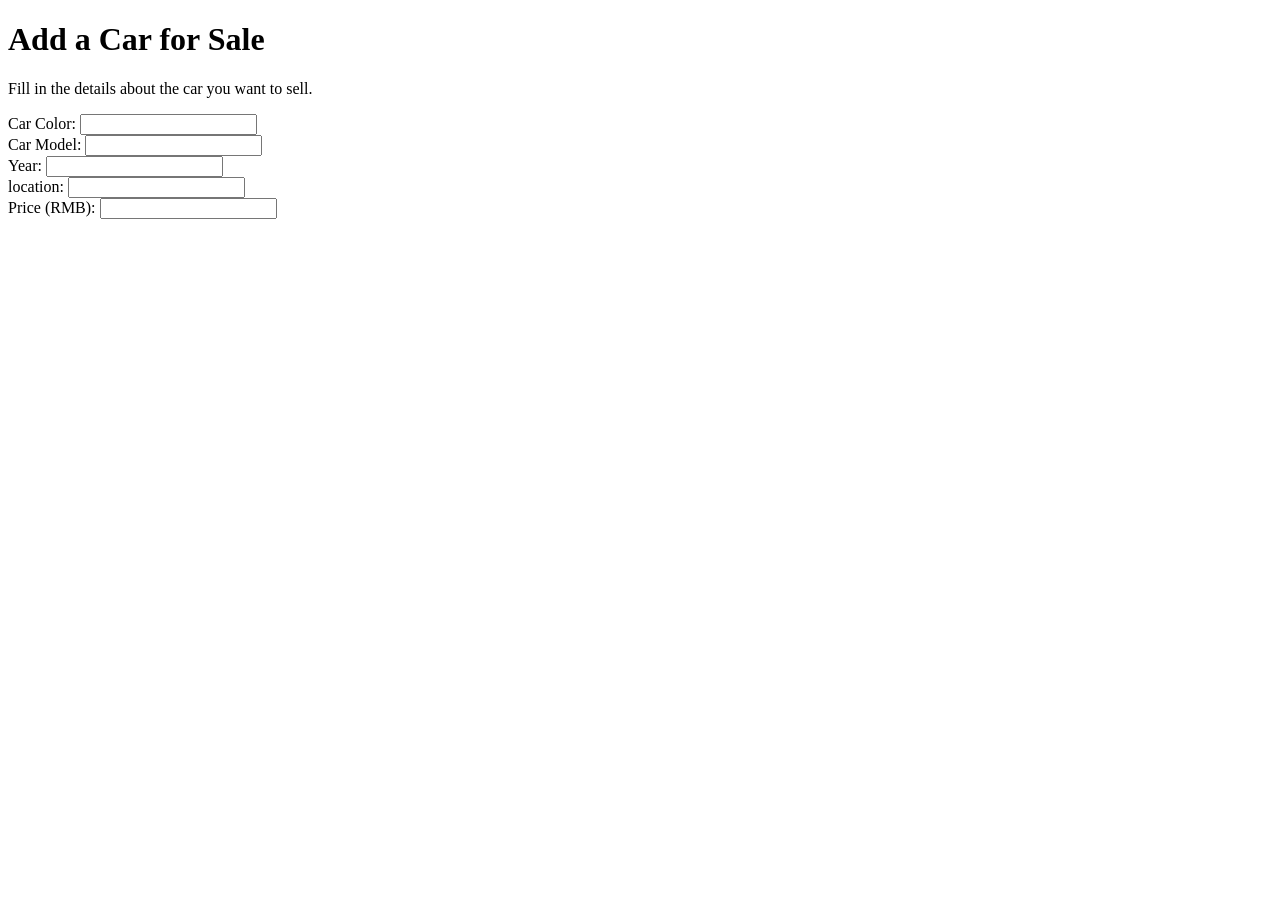
==== add-car.html @ f3f3f11a "add other inputting fileds add model number location price to inputting" ====
<!DOCTYPE html>
<html>
<head>
    <title>AutoMall - Add Car</title>
</head>
<body>
    <h1>Add a Car for Sale</h1>
    <p>Fill in the details about the car you want to sell.</p>
    <form id="addCarForm">
         <!-- car'color -->
        <div>
            <label>Car Color:</label>
            <input type="text" id="colorInput">
        </div>
        <!-- model -->
        <div>
            <label>Car Model:</label>
            <input type="text" id="modelInput">
        </div>
        <!-- car'number -->
        <div>
            <label>Year:</label>
            <input type="number" id="yearInput">
        </div>
        <!-- seller city -->
        <div>
            <label>location:</label>
            <input type="text" id="locationInput">
        </div>
        <div>
            <label>Price (RMB):</label>
            <input type="number" id="priceInput">
        </div>
    </form>
</body>
</html>
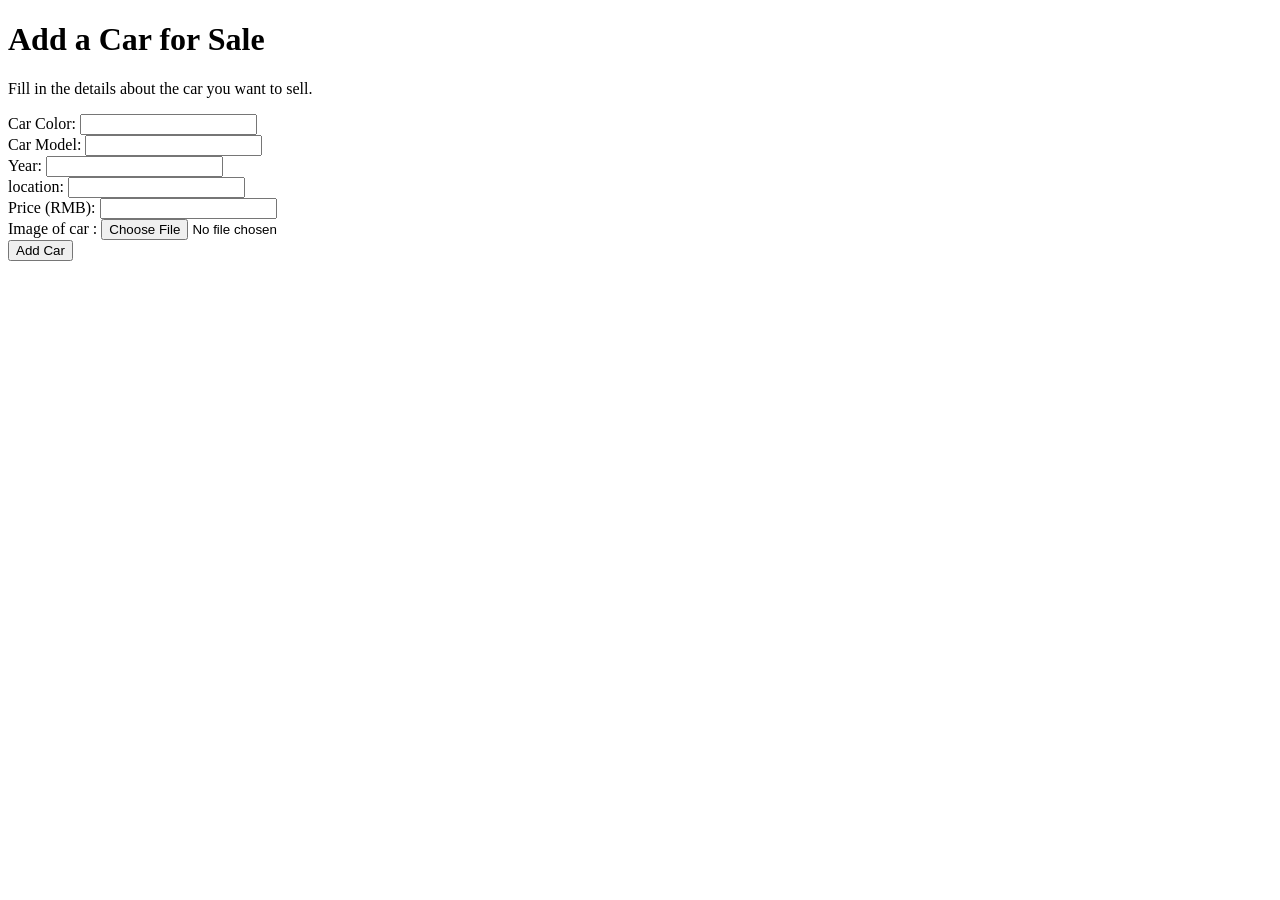
==== commit d5689fb9: "add bottom and picture add a 'Add car' bottom and the final car images" ====
--- a/add-car.html
+++ b/add-car.html
@@ -31,6 +31,12 @@
             <label>Price (RMB):</label>
             <input type="number" id="priceInput">
         </div>
+        <!-- car images -->
+        <div>
+            <label>Image of car :</label>
+            <input type="file" id="pictureInput">
+        </div>
+        <button>Add Car</button>
     </form>
 </body>
 </html>
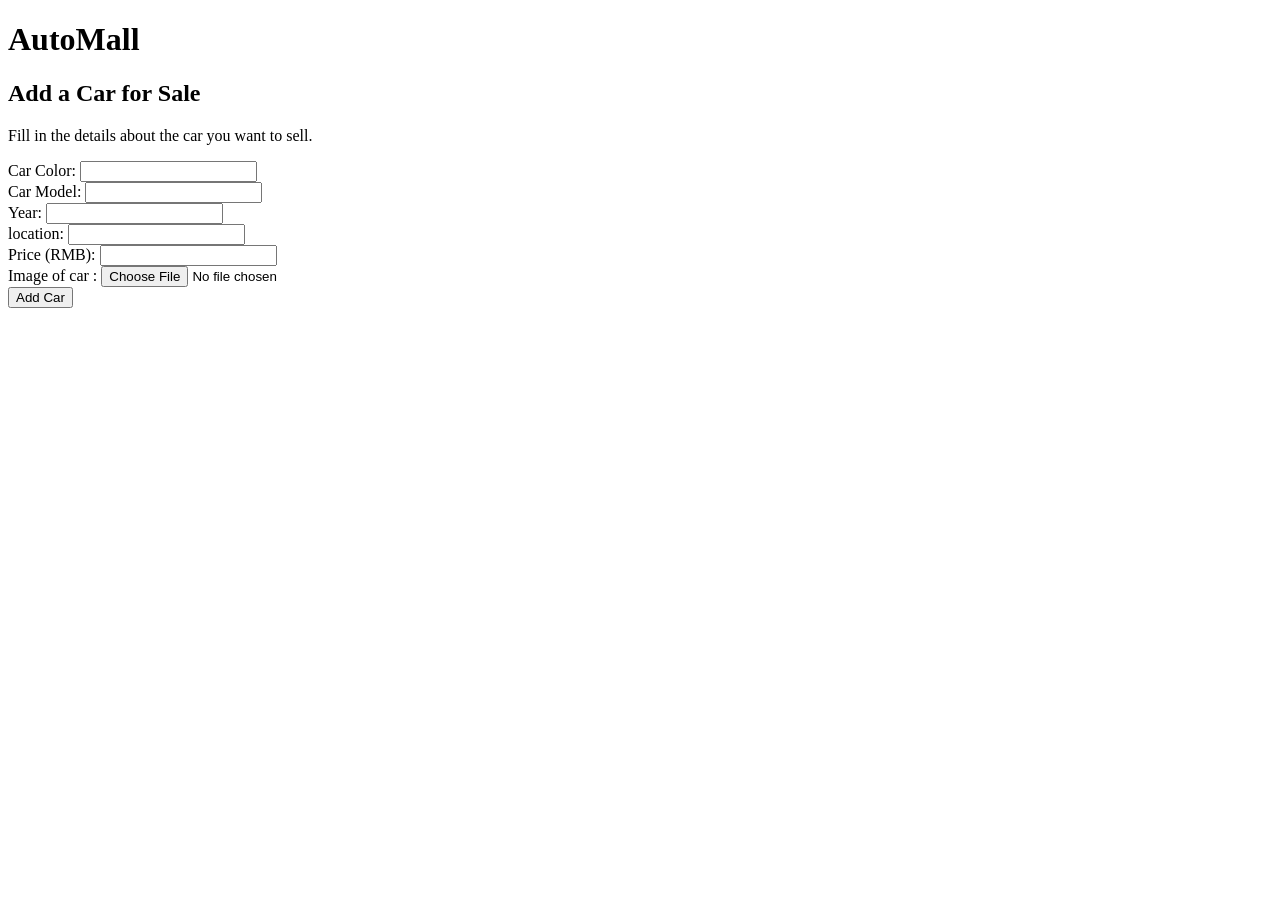
==== commit 9e7b473e: "add a main title and ready for CSS add a big title AutoMall and get ready for CSS" ====
--- a/add-car.html
+++ b/add-car.html
@@ -2,9 +2,12 @@
 <html>
 <head>
     <title>AutoMall - Add Car</title>
+     <!-- for CSS -->
+   <link rel="stylesheet" href="add-car-style.css">
 </head>
 <body>
-    <h1>Add a Car for Sale</h1>
+    <h1>AutoMall</h1>
+    <h2>Add a Car for Sale</h2>
     <p>Fill in the details about the car you want to sell.</p>
     <form id="addCarForm">
          <!-- car'color -->
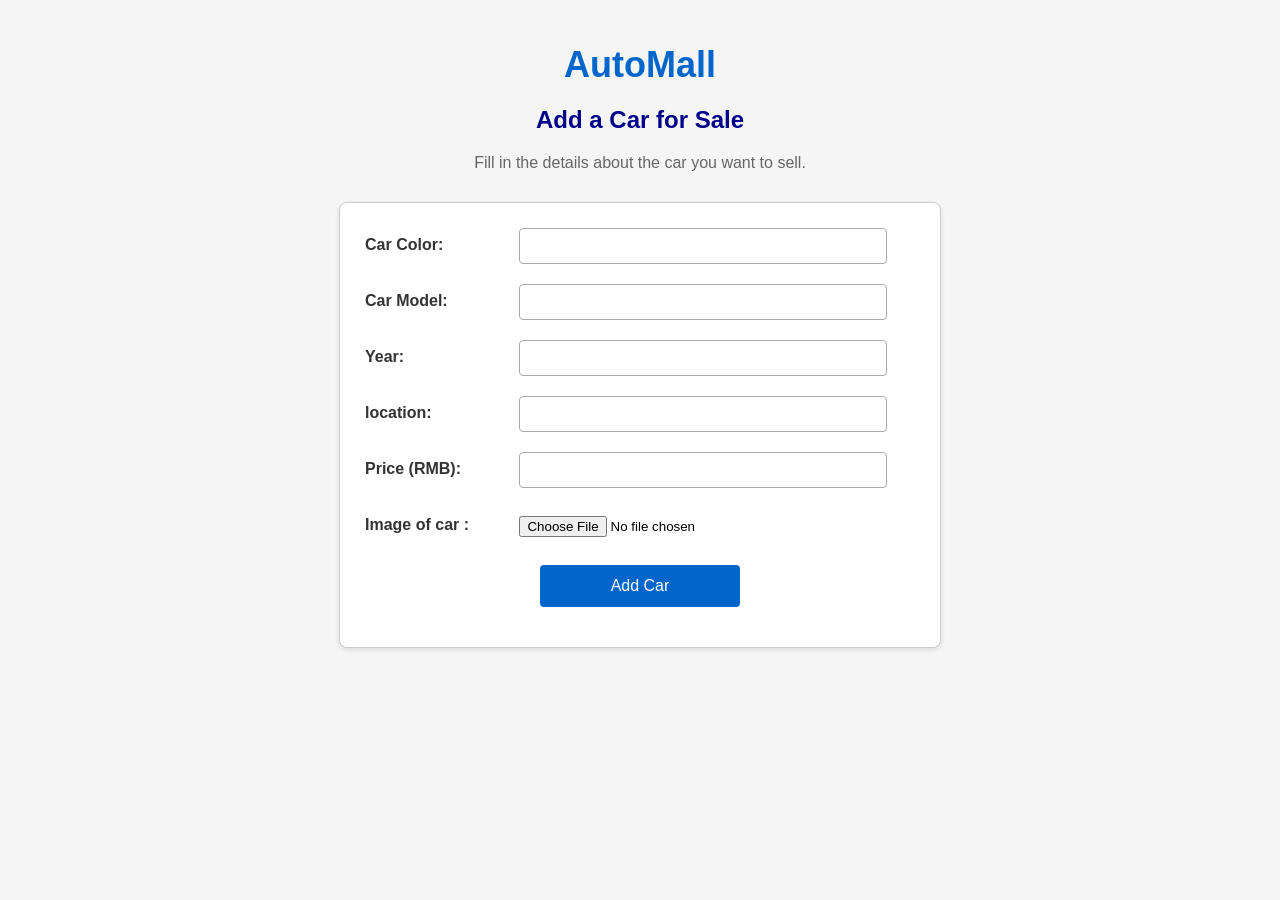
==== commit 19c99daa: "update button and HTML  rewrote the button selector and added state when hovering. change HTML struc" ====
--- a/add-car.html
+++ b/add-car.html
@@ -12,30 +12,36 @@
     <form id="addCarForm">
          <!-- car'color -->
         <div>
+            <div class="form-row">
             <label>Car Color:</label>
             <input type="text" id="colorInput">
         </div>
         <!-- model -->
         <div>
+            <div class="form-row">
             <label>Car Model:</label>
             <input type="text" id="modelInput">
         </div>
         <!-- car'number -->
         <div>
+            <div class="form-row">
             <label>Year:</label>
             <input type="number" id="yearInput">
         </div>
         <!-- seller city -->
         <div>
+            <div class="form-row">
             <label>location:</label>
             <input type="text" id="locationInput">
         </div>
         <div>
+            <div class="form-row">
             <label>Price (RMB):</label>
             <input type="number" id="priceInput">
         </div>
         <!-- car images -->
         <div>
+            <div class="form-row">
             <label>Image of car :</label>
             <input type="file" id="pictureInput">
         </div>
--- a/add-car-style.css
+++ b/add-car-style.css
@@ -0,0 +1,73 @@
+body {
+    background-color: #f5f5f5;  
+    font-family: Arial, Helvetica, sans-serif; /* another word form */ 
+    margin: 0;
+    padding: 20px;
+}
+h1 {
+    text-align: center;
+    color: #0066cc; 
+    font-size: 36px; 
+    margin-bottom: 10px; 
+}
+h2 {
+    text-align: center;
+    color: darkblue;
+}
+p {
+    text-align: center;
+    color: #666;  
+    font-size: 16px;  
+    margin-bottom: 30px; 
+}
+form {
+    background-color: white;
+    width: 550px;  
+    margin: 0 auto; 
+    padding: 25px; 
+    border: 1px solid #ccc;  
+    border-radius: 8px; 
+    box-shadow: 0 2px 5px rgba(0,0,0,0.1);  
+}
+.form-row {
+    margin-bottom: 20px; 
+    clear: both;  
+}
+div {
+    margin-bottom: 15px;
+}
+label {
+    display: inline-block;
+    width: 150px; 
+    font-weight: bold;  
+    color: #333; 
+    vertical-align: top; 
+    padding-top: 8px; 
+}
+input[type="text"],
+input[type="number"] {
+    width: 350px;
+    padding: 8px;  
+    border: 1px solid #aaa; 
+    border-radius: 4px; 
+    font-size: 16px;  
+}
+input[type="file"] {
+    width: 350px;
+    padding: 8px 0; 
+}
+
+button {
+    background-color: #0066cc; 
+    color: white;
+    padding: 12px 25px; 
+    border: none;
+    border-radius: 4px; 
+    font-size: 16px; 
+    cursor: pointer; 
+    display: block; 
+    margin: 20px auto 0; 
+    width: 200px;  
+}
+button:hover {
+    background-color: #0052a3; }
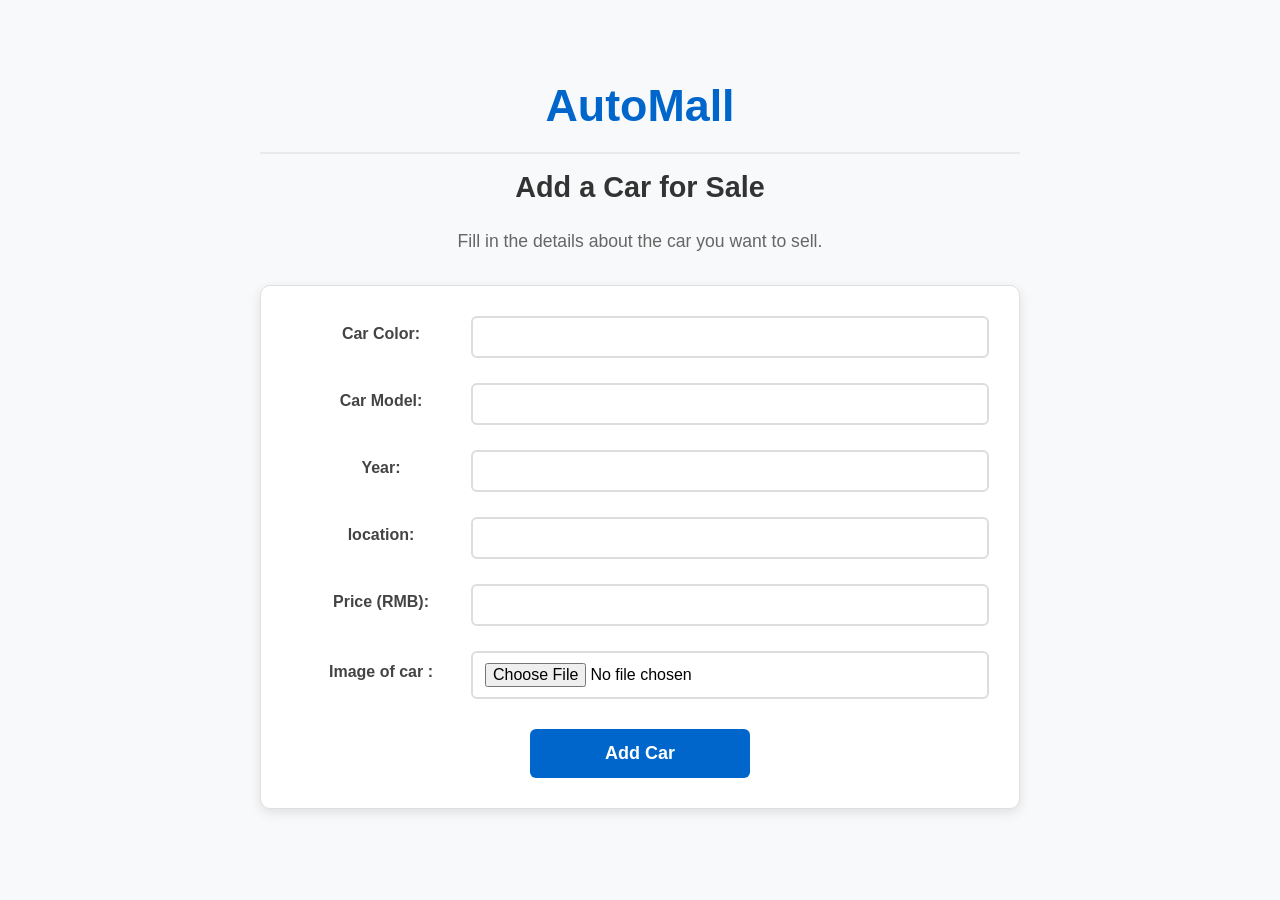
==== commit b23a4d8e: "update html for css update html for CSS and add contain and its form part for CSS' change" ====
--- a/add-car.html
+++ b/add-car.html
@@ -2,50 +2,49 @@
 <html>
 <head>
     <title>AutoMall - Add Car</title>
-     <!-- for CSS -->
-   <link rel="stylesheet" href="add-car-style.css">
+    <meta name="viewport" content="width=device-width, initial-scale=1.0">
+    <!-- for CSS -->
+    <link rel="stylesheet" href="add-car-style.css">
 </head>
 <body>
-    <h1>AutoMall</h1>
-    <h2>Add a Car for Sale</h2>
-    <p>Fill in the details about the car you want to sell.</p>
-    <form id="addCarForm">
-         <!-- car'color -->
-        <div>
-            <div class="form-row">
-            <label>Car Color:</label>
-            <input type="text" id="colorInput">
+    <div class="container"><!--add containe and its form -->
+        <h1>AutoMall</h1>
+        <h2>Add a Car for Sale</h2>
+        <p>Fill in the details about the car you want to sell.</p>
+        <div class="form-container">
+            <form id="addCarForm">
+                <!-- car'color -->
+                <div class="form-group">
+                    <label for="colorInput">Car Color:</label>
+                    <input type="text" id="colorInput" class="form-control">
+                </div>    
+                <!-- model -->
+                <div class="form-group">
+                    <label for="modelInput">Car Model:</label>
+                    <input type="text" id="modelInput" class="form-control">
+                </div>       
+                <!-- car'number -->
+                <div class="form-group">
+                    <label for="yearInput">Year:</label>
+                    <input type="number" id="yearInput" class="form-control">
+                </div>
+                <!-- seller city -->
+                <div class="form-group">
+                    <label for="locationInput">location:</label>
+                    <input type="text" id="locationInput" class="form-control">
+                </div>
+                <div class="form-group">
+                    <label for="priceInput">Price (RMB):</label>
+                    <input type="number" id="priceInput" class="form-control">
+                </div>
+                <!-- car images -->
+                <div class="form-group">
+                    <label for="pictureInput">Image of car :</label>
+                    <input type="file" id="pictureInput" class="form-control">
+                </div>
+                <button type="button" class="btn">Add Car</button>
+            </form>
         </div>
-        <!-- model -->
-        <div>
-            <div class="form-row">
-            <label>Car Model:</label>
-            <input type="text" id="modelInput">
-        </div>
-        <!-- car'number -->
-        <div>
-            <div class="form-row">
-            <label>Year:</label>
-            <input type="number" id="yearInput">
-        </div>
-        <!-- seller city -->
-        <div>
-            <div class="form-row">
-            <label>location:</label>
-            <input type="text" id="locationInput">
-        </div>
-        <div>
-            <div class="form-row">
-            <label>Price (RMB):</label>
-            <input type="number" id="priceInput">
-        </div>
-        <!-- car images -->
-        <div>
-            <div class="form-row">
-            <label>Image of car :</label>
-            <input type="file" id="pictureInput">
-        </div>
-        <button>Add Car</button>
-    </form>
+    </div>
 </body>
-</html>+</html>
--- a/add-car-style.css
+++ b/add-car-style.css
@@ -1,73 +1,125 @@
+* {
+    box-sizing: border-box;}
 body {
-    background-color: #f5f5f5;  
-    font-family: Arial, Helvetica, sans-serif; /* another word form */ 
+    background-color: #f8f9fa;
+    font-family: 'Segoe UI', Tahoma, Geneva, Verdana, sans-serif;
     margin: 0;
+    padding: 20px;
+    line-height: 1.6;
+}
+ /* add container */
+.container {
+    max-width: 800px;
+    margin: 0 auto;
     padding: 20px;
 }
 h1 {
     text-align: center;
-    color: #0066cc; 
-    font-size: 36px; 
-    margin-bottom: 10px; 
+    color: #0066cc;
+    font-size: 2.8rem;
+    margin-bottom: 10px;
+    padding-bottom: 10px;
+    border-bottom: 2px solid #eaeaea;
 }
 h2 {
     text-align: center;
-    color: darkblue;
+    color: #333;
+    font-size: 1.8rem;
+    margin-top: 0;
+    margin-bottom: 10px;
 }
 p {
     text-align: center;
-    color: #666;  
-    font-size: 16px;  
-    margin-bottom: 30px; 
+    color: #666;
+    font-size: 1.1rem;
+    margin-bottom: 30px;
 }
-form {
+.form-container  /* instead of form */{
     background-color: white;
-    width: 550px;  
-    margin: 0 auto; 
-    padding: 25px; 
-    border: 1px solid #ccc;  
-    border-radius: 8px; 
-    box-shadow: 0 2px 5px rgba(0,0,0,0.1);  
+    padding: 30px;
+    border-radius: 10px;
+    box-shadow: 0 4px 12px rgba(0,0,0,0.1);
+    border: 1px solid #e0e0e0;
+}.form-container form {
+    text-align: center; 
 }
-.form-row {
-    margin-bottom: 20px; 
-    clear: both;  
+.form-group /* instead of .form-row and label*/ {
+    margin-bottom: 25px;
+    display: flex;
+    flex-wrap: wrap;
+    align-items: center;
 }
-div {
-    margin-bottom: 15px;
+.form-group label {
+    flex: 0 0 180px;
+    font-weight: 600;
+    color: #444;
+    font-size: 16px;
+    margin-bottom: 8px;
 }
-label {
-    display: inline-block;
-    width: 150px; 
-    font-weight: bold;  
-    color: #333; 
-    vertical-align: top; 
-    padding-top: 8px; 
+.form-control {
+    flex: 1;
+    min-width: 250px;padding: 10px 12px;
+    border: 2px solid #ddd;
+    border-radius: 6px;font-size: 16px;
+    transition: border-color 0.3s;
+} /* instead of input[type] */
+.form-control:focus {
+    border-color: #0066cc;
+    outline: none;
+    box-shadow: 0 0 0 3px rgba(0, 102, 204, 0.2);
 }
-input[type="text"],
-input[type="number"] {
-    width: 350px;
-    padding: 8px;  
-    border: 1px solid #aaa; 
-    border-radius: 4px; 
-    font-size: 16px;  
-}
-input[type="file"] {
-    width: 350px;
-    padding: 8px 0; 
+/*instead of button and ites hover*/
+.btn {
+    background-color: #0066cc; color: white;
+    padding: 14px 30px;
+    border: none;
+    border-radius: 6px;
+    font-size: 18px;font-weight: bold;
+    cursor: pointer;
+    display: block;
+    margin: 30px auto 0;
+    width: 220px;transition: all 0.3s;}
+.btn:hover {
+    background-color: #0052a3;
+    transform: translateY(-2px);
+    box-shadow: 0 4px 8px rgba(0,0,0,0.15);}
+
+/* Response */
+@media (max-width: 768px) {
+    .container {
+        padding: 10px;}
+     h1 {
+        font-size: 2.2rem; } 
+    h2 {
+        font-size: 1.5rem;}
+
+    .form-container {
+        padding: 20px;}
+    .form-group {
+        flex-direction: column; align-items: flex-start;
+    }
+    .form-group label {
+        flex: none;
+        width: 100%;
+        margin-bottom: 5px;
+    } 
+    .form-control {
+        flex: none;
+        width: 100%;
+        min-width: auto; }
+    
+    .btn {
+        width: 100%;max-width: 300px;
+    }
 }
 
-button {
-    background-color: #0066cc; 
-    color: white;
-    padding: 12px 25px; 
-    border: none;
-    border-radius: 4px; 
-    font-size: 16px; 
-    cursor: pointer; 
-    display: block; 
-    margin: 20px auto 0; 
-    width: 200px;  
+@media (max-width: 480px) {
+    body {
+        padding: 10px; }
+    h1 {
+        font-size: 1.8rem;
+    }
+    .form-container {
+        padding: 15px;
+    }
 }
-button:hover {
-    background-color: #0052a3; }
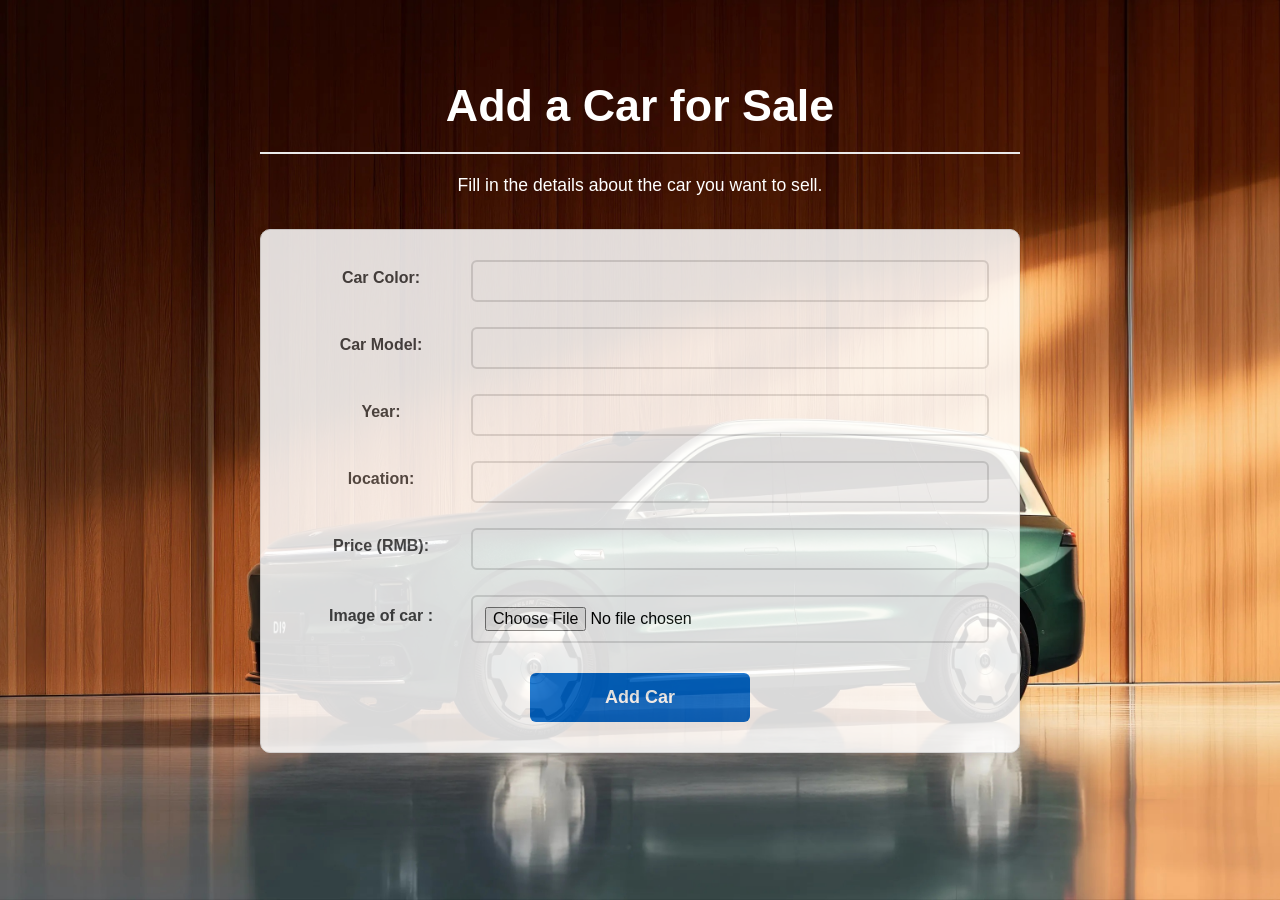
==== commit cc5b3bbf: "update title and image change head 1  and cancel head2. add an image" ====
--- a/add-car.html
+++ b/add-car.html
@@ -8,8 +8,7 @@
 </head>
 <body>
     <div class="container"><!--add containe and its form -->
-        <h1>AutoMall</h1>
-        <h2>Add a Car for Sale</h2>
+        <h1>Add a Car for Sale</h1>
         <p>Fill in the details about the car you want to sell.</p>
         <div class="form-container">
             <form id="addCarForm">
--- a/add-car-style.css
+++ b/add-car-style.css
@@ -1,6 +1,11 @@
 * {
     box-sizing: border-box;}
 body {
+    background-image: url('banner.jpg');
+    background-size: cover;  
+    background-position: center; 
+    background-repeat: no-repeat;
+    background-attachment: fixed; 
     background-color: #f8f9fa;
     font-family: 'Segoe UI', Tahoma, Geneva, Verdana, sans-serif;
     margin: 0;
@@ -15,7 +20,7 @@
 }
 h1 {
     text-align: center;
-    color: #0066cc;
+    color: white;
     font-size: 2.8rem;
     margin-bottom: 10px;
     padding-bottom: 10px;
@@ -23,18 +28,19 @@
 }
 h2 {
     text-align: center;
-    color: #333;
+    color:white;
     font-size: 1.8rem;
     margin-top: 0;
     margin-bottom: 10px;
 }
 p {
     text-align: center;
-    color: #666;
+    color: white;
     font-size: 1.1rem;
     margin-bottom: 30px;
 }
 .form-container  /* instead of form */{
+    opacity: 0.85;  
     background-color: white;
     padding: 30px;
     border-radius: 10px;
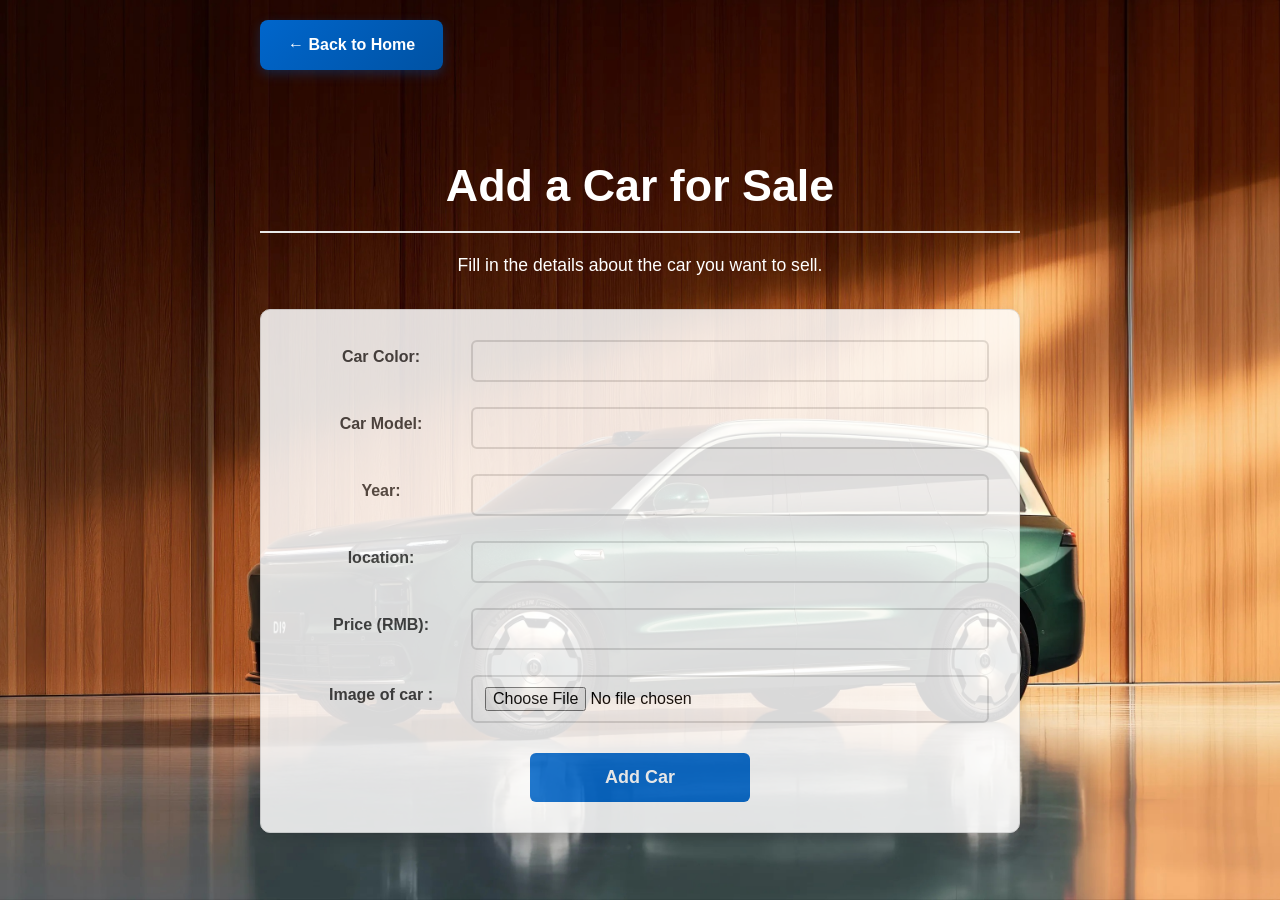
==== commit cc90f319: "update a coming back button" ====
--- a/add-car.html
+++ b/add-car.html
@@ -7,6 +7,9 @@
     <link rel="stylesheet" href="add-car-style.css">
 </head>
 <body>
+      <div class="back-home-container">
+        <a href="index.html" class="back-home-btn">← Back to Home</a>
+    </div>
     <div class="container"><!--add containe and its form -->
         <h1>Add a Car for Sale</h1>
         <p>Fill in the details about the car you want to sell.</p>
--- a/add-car-style.css
+++ b/add-car-style.css
@@ -89,7 +89,58 @@
     background-color: #0052a3;
     transform: translateY(-2px);
     box-shadow: 0 4px 8px rgba(0,0,0,0.15);}
-
+    .back-home-container {
+    max-width: 800px;
+    margin: 0 auto 20px auto;
+    padding: 0 20px;
+}
+/*come back home*/
+.back-home-container {
+    max-width: 800px;
+    margin: 0 auto 30px auto;
+    padding: 0 20px;
+    display: flex;
+    justify-content: flex-start;
+}
+.back-home-btn {
+    display: inline-flex;
+    align-items: center;  justify-content: center;
+    background: linear-gradient(135deg, #0066cc 0%, #0052a3 100%);
+    color: white;
+    padding: 12px 28px;
+    border-radius: 8px;
+    text-decoration: none;
+    font-weight: 600;font-size: 16px;
+    transition: all 0.3s cubic-bezier(0.4, 0, 0.2, 1);
+    border: none;box-shadow: 0 4px 12px rgba(0, 102, 204, 0.3);
+    position: relative;
+    overflow: hidden;
+    min-width: 180px;  gap: 8px;
+}
+.back-home-btn::before {
+    content: '';
+    position: absolute;
+    top: 0;
+    left: -100%;width: 100%;   height: 100%;
+    background: linear-gradient(90deg, 
+        transparent, 
+        rgba(255, 255, 255, 0.2), 
+        transparent);
+    transition: left 0.6s;
+}
+.back-home-btn:hover {
+    background: linear-gradient(135deg, #0052a3 0%, #004080 100%);
+    transform: translateY(-3px);
+    box-shadow: 0 6px 20px rgba(0, 102, 204, 0.4);
+    color: white;
+}
+.back-home-btn:hover::before {
+    left: 100%;
+}
+.back-home-btn:active {
+    transform: translateY(-1px);
+    box-shadow: 0 2px 10px rgba(0, 102, 204, 0.3);
+}
 /* Response */
 @media (max-width: 768px) {
     .container {
@@ -117,8 +168,20 @@
     .btn {
         width: 100%;max-width: 300px;
     }
-}
-
+   .back-home-container {
+        padding: 0 10px;
+        margin-bottom: 20px;
+        justify-content: center;
+    }
+    .back-home-btn {
+        width: 100%;
+        max-width: 300px;
+        text-align: center;
+        padding: 14px 20px;
+        font-size: 16px;
+        border-radius: 10px;
+    }
+}
 @media (max-width: 480px) {
     body {
         padding: 10px; }
@@ -128,4 +191,15 @@
     .form-container {
         padding: 15px;
     }
-}
+    .back-home-container {
+        margin-bottom: 15px;
+    }
+    .back-home-btn {
+        padding: 12px 16px;
+        font-size: 15px;
+        min-width: 160px;
+    }
+    .back-home-btn::after {
+        font-size: 16px;
+    }
+}
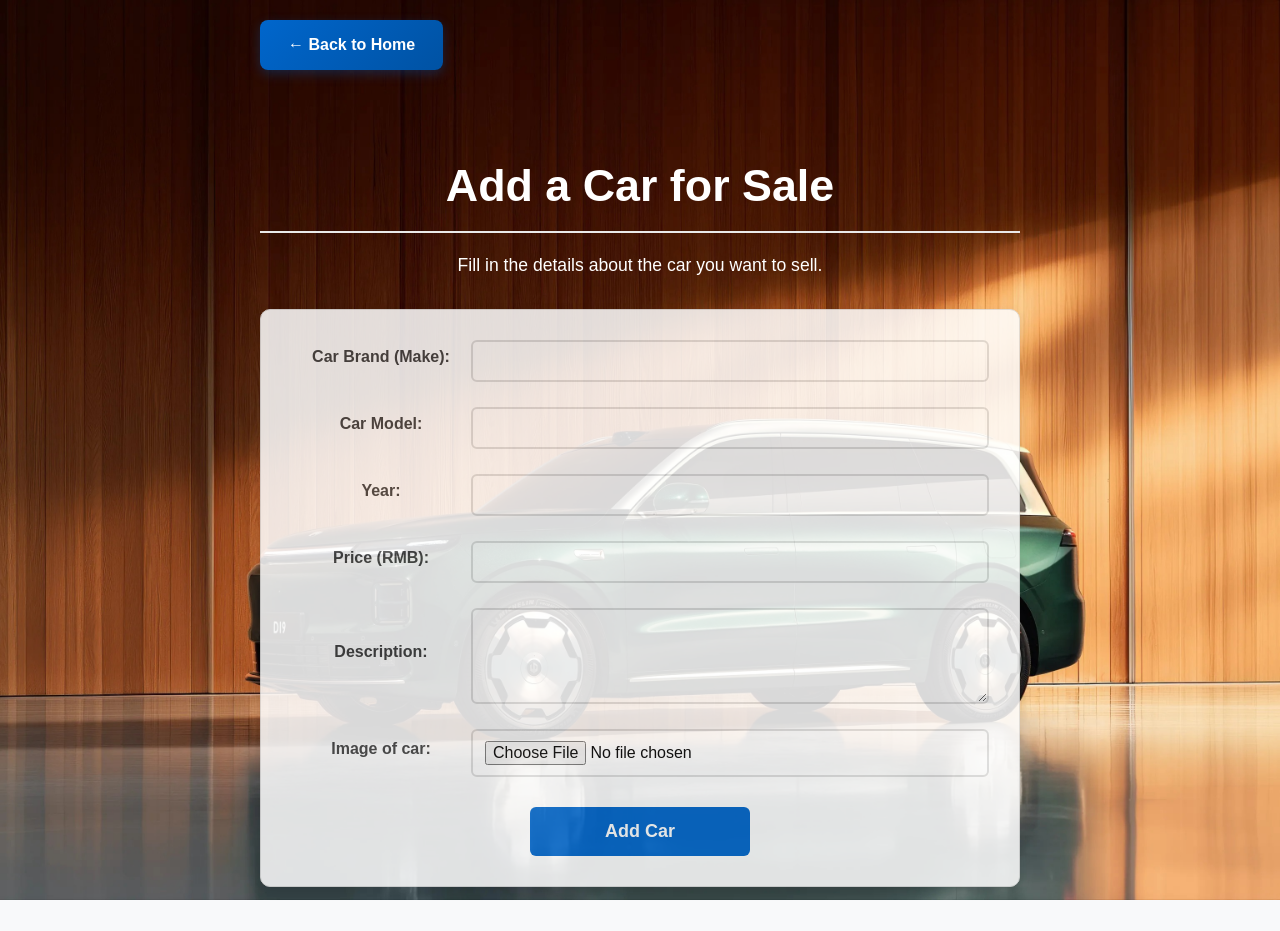
==== commit 2b55c2e5: "change js and html" ====
--- a/add-car.html
+++ b/add-car.html
@@ -3,50 +3,47 @@
 <head>
     <title>AutoMall - Add Car</title>
     <meta name="viewport" content="width=device-width, initial-scale=1.0">
-    <!-- for CSS -->
     <link rel="stylesheet" href="add-car-style.css">
 </head>
 <body>
-      <div class="back-home-container">
+    <div class="back-home-container">
         <a href="index.html" class="back-home-btn">← Back to Home</a>
     </div>
-    <div class="container"><!--add containe and its form -->
+    <div class="container">
         <h1>Add a Car for Sale</h1>
         <p>Fill in the details about the car you want to sell.</p>
         <div class="form-container">
             <form id="addCarForm">
-                <!-- car'color -->
                 <div class="form-group">
-                    <label for="colorInput">Car Color:</label>
-                    <input type="text" id="colorInput" class="form-control">
-                </div>    
-                <!-- model -->
+                    <label for="makeInput">Car Brand (Make):</label>
+                    <input type="text" id="makeInput" name="make" class="form-control" required>
+                </div>
                 <div class="form-group">
                     <label for="modelInput">Car Model:</label>
-                    <input type="text" id="modelInput" class="form-control">
-                </div>       
-                <!-- car'number -->
+                    <input type="text" id="modelInput" name="model" class="form-control" required>
+                </div>
                 <div class="form-group">
                     <label for="yearInput">Year:</label>
-                    <input type="number" id="yearInput" class="form-control">
-                </div>
-                <!-- seller city -->
-                <div class="form-group">
-                    <label for="locationInput">location:</label>
-                    <input type="text" id="locationInput" class="form-control">
+                    <input type="number" id="yearInput" name="year" class="form-control" min="1990" max="2026" required>
                 </div>
                 <div class="form-group">
                     <label for="priceInput">Price (RMB):</label>
-                    <input type="number" id="priceInput" class="form-control">
+                    <input type="number" id="priceInput" name="price" class="form-control" step="0.01" min="0.01" required>
                 </div>
-                <!-- car images -->
                 <div class="form-group">
-                    <label for="pictureInput">Image of car :</label>
-                    <input type="file" id="pictureInput" class="form-control">
+                    <label for="descriptionInput">Description:</label>
+                    <textarea id="descriptionInput" name="description" class="form-control" rows="4"></textarea>
                 </div>
-                <button type="button" class="btn">Add Car</button>
+                <div class="form-group">
+                    <label for="pictureInput">Image of car:</label>
+                    <input type="file" id="pictureInput" name="car_image" class="form-control" accept="image/jpeg,image/png,image/webp">
+                </div>
+                <button type="submit" class="btn">Add Car</button>
             </form>
+            <div id="message" class="message"></div>
         </div>
     </div>
+
+    <script src="add-car-JS.js"></script>
 </body>
-</html>
+</html>
--- a/add-car-style.css
+++ b/add-car-style.css
@@ -201,5 +201,30 @@
     }
     .back-home-btn::after {
         font-size: 16px;
-    }
+    
+    }
+}
+/* 用户信息样式 */
+.user-info {
+    background-color: #f8f9fa;
+    padding: 10px 20px;
+    text-align: right;
+    border-bottom: 1px solid #dee2e6;
+    font-size: 14px;
+}
+
+.logout-btn {
+    color: #dc3545;
+    text-decoration: none;
+    margin-left: 15px;
+    padding: 4px 12px;
+    border: 1px solid #dc3545;
+    border-radius: 4px;
+    transition: all 0.3s;
+}
+
+.logout-btn:hover {
+    background-color: #dc3545;
+    color: white;
+    text-decoration: none;
 }
